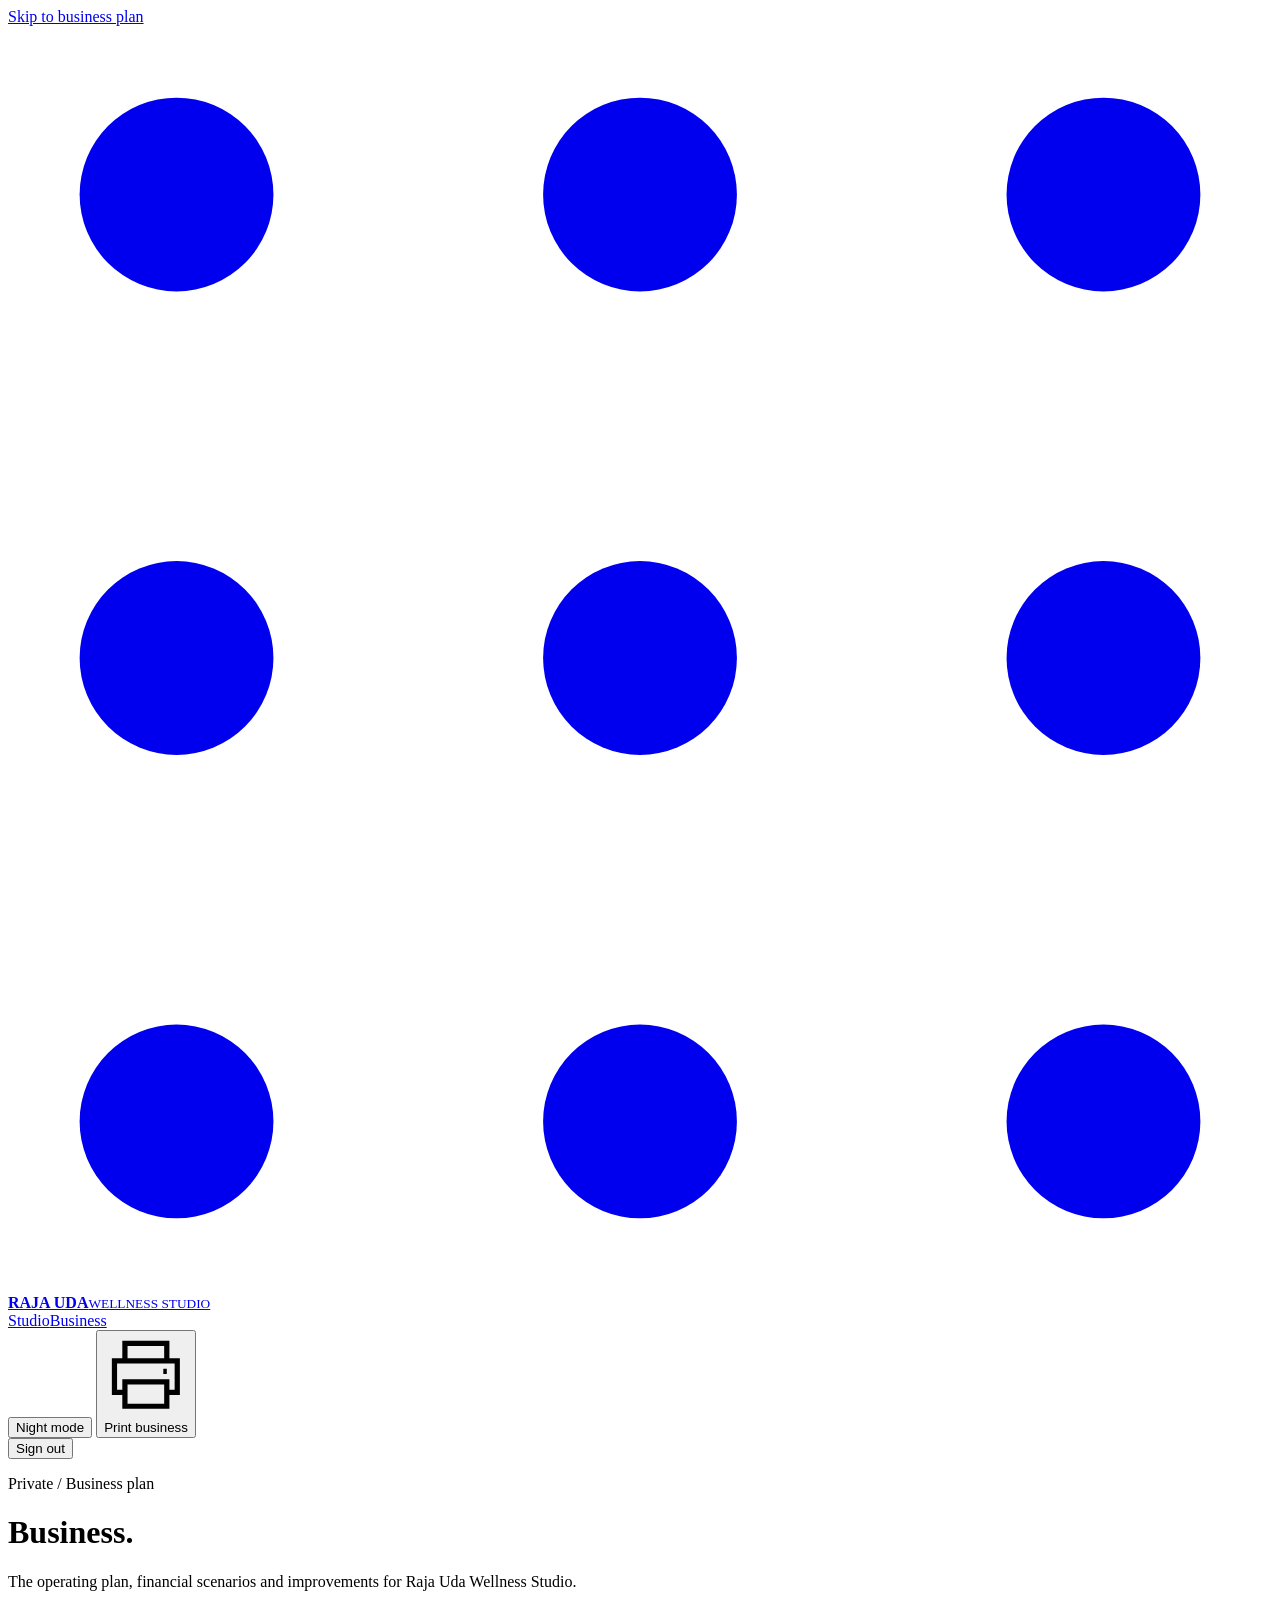
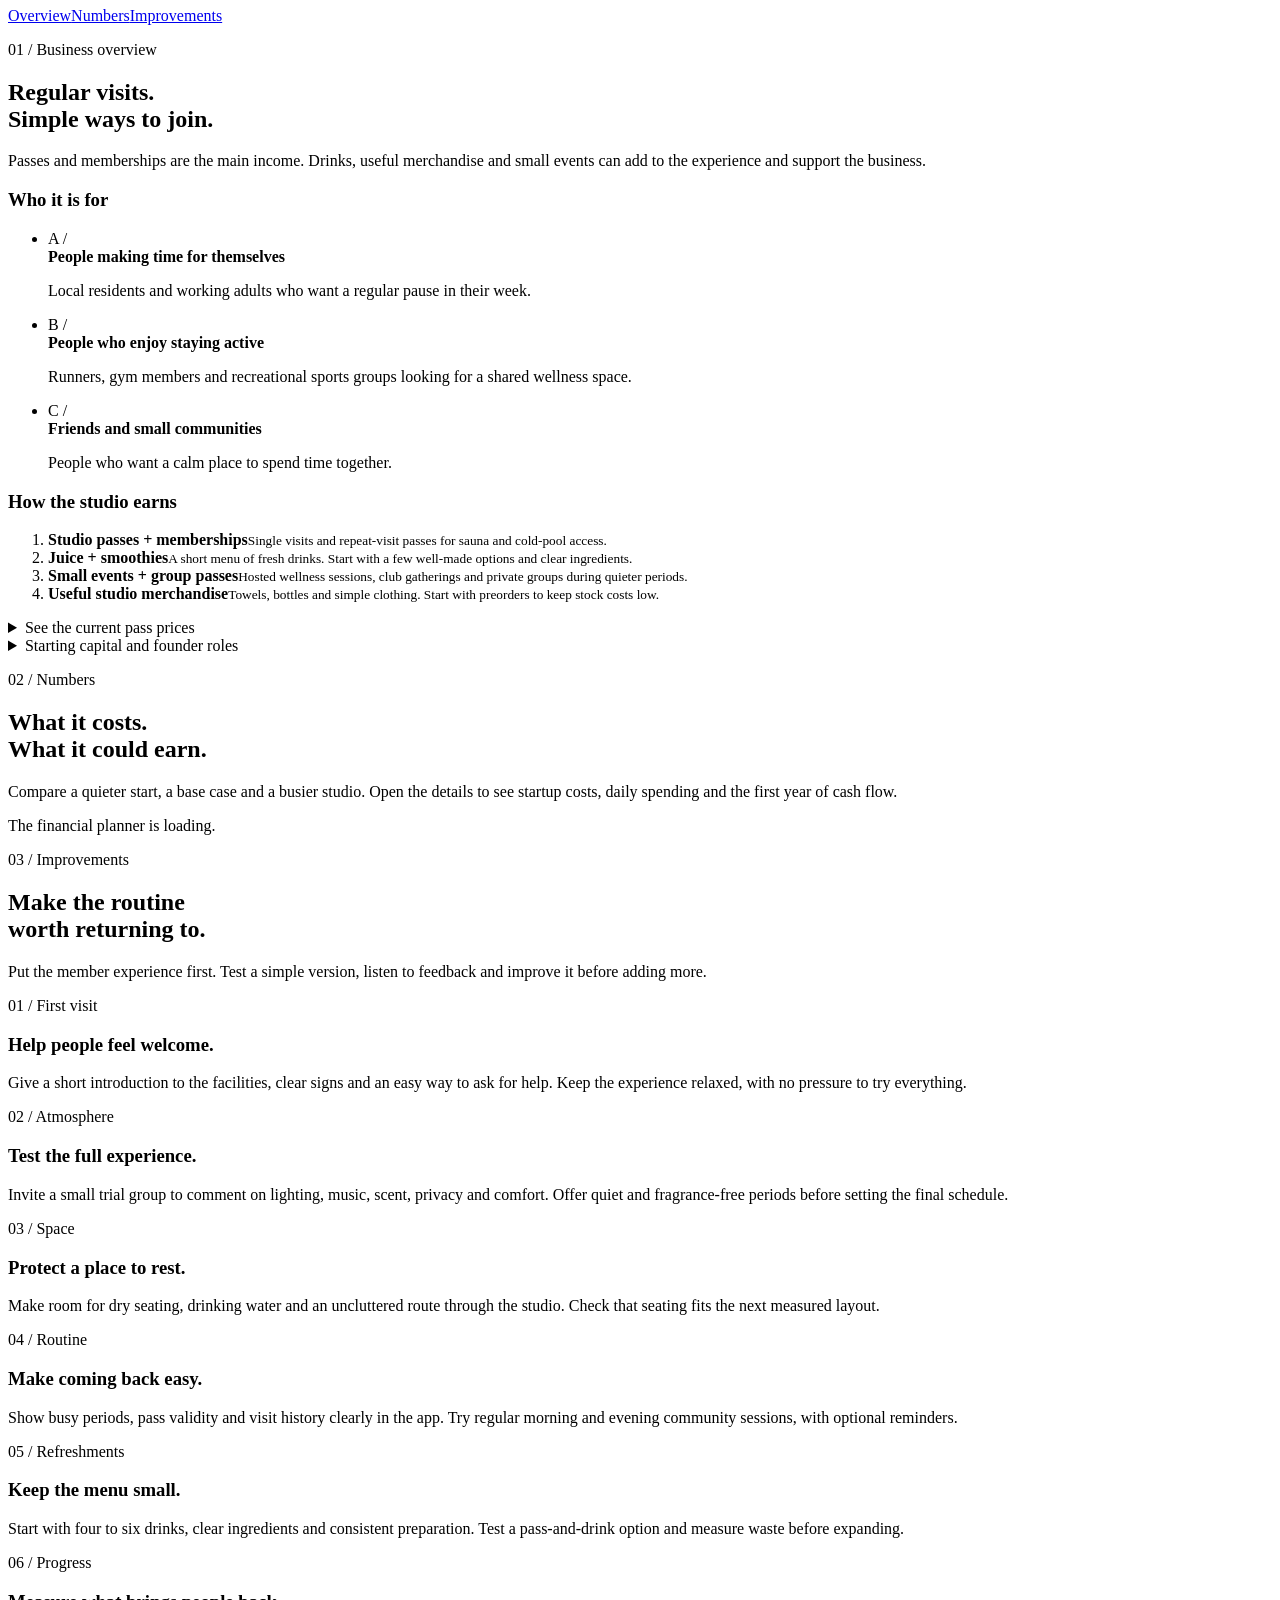
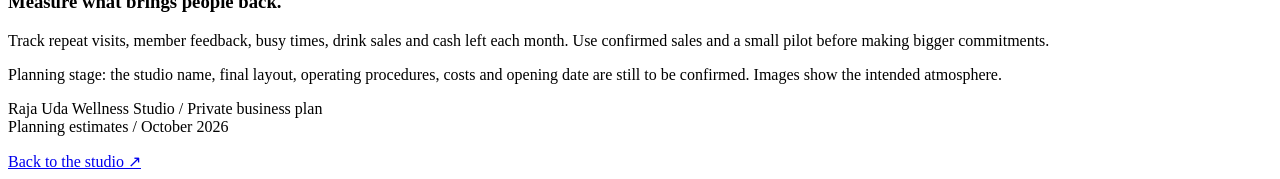
==== business-summary/private/business.html @ 8edd4c03 "Move business numbers and improvements into a protected Business page" ====
<!doctype html>
<html lang="en" data-theme="night">
<head>
  <meta charset="utf-8"><meta name="viewport" content="width=device-width, initial-scale=1">
  <meta name="color-scheme" content="dark light"><meta name="robots" content="noindex, nofollow, noarchive">
  <title>Business — Raja Uda Wellness Studio</title>
  <link rel="stylesheet" href="/site.css"><link rel="stylesheet" href="/business/assets/financials.css"><link rel="stylesheet" href="/wellness.css"><link rel="stylesheet" href="/business.css">
  <script src="/page-controls.js" defer></script>
  <script src="/business/assets/finance-model.js" defer></script><script src="/business/assets/financials.js" defer></script><script src="/business/assets/business-page.js" defer></script>
</head><body class="business-page"><a class="skip" href="#main">Skip to business plan</a>
  <header class="site-header" id="top">
    <div class="wrap header-inner">
      <a class="identity" href="/#top" aria-label="Raja Uda Wellness Studio, back to top">
        <svg aria-hidden="true" viewBox="0 0 30 30" fill="currentColor"><circle cx="4" cy="4" r="2.3"/><circle cx="15" cy="4" r="2.3"/><circle cx="26" cy="4" r="2.3"/><circle cx="4" cy="15" r="2.3"/><circle cx="15" cy="15" r="2.3"/><circle cx="26" cy="15" r="2.3"/><circle cx="4" cy="26" r="2.3"/><circle cx="15" cy="26" r="2.3"/><circle cx="26" cy="26" r="2.3" style="fill:var(--accent)"/></svg>
        <span><strong>RAJA UDA</strong><small>WELLNESS STUDIO</small></span>
      </a>
      <nav class="nav" aria-label="Main pages"><a href="/">Studio</a><a href="/business" aria-current="page">Business</a></nav>
      <div class="header-actions">
        <button type="button" class="utility" id="themeToggle" aria-label="Switch to day mode" aria-pressed="true"><span class="mode-dot" aria-hidden="true"></span><span id="themeLabel">Night mode</span></button>
        <button type="button" class="utility print-button" id="printButton" aria-label="Print the business page"><svg aria-hidden="true" viewBox="0 0 24 24" fill="none" stroke="currentColor" stroke-width="1.5"><path d="M6 8V3h12v5M6 17H3V8h18v9h-3M6 14h12v7H6z"/><path d="M17 11h1"/></svg><span class="print-label">Print business</span></button>
      <form action="/business/logout" method="post" class="logout-form"><button type="submit" class="utility">Sign out</button></form></div>
    </div>
  </header>
  <main id="main" class="wrap">
    <div class="business-hero"><p class="eyebrow mono"><span class="red-dot" aria-hidden="true"></span>Private / Business plan</p><h1>Business.</h1><p class="business-lead">The operating plan, financial scenarios and improvements for Raja Uda Wellness Studio.</p><nav class="business-section-nav" aria-label="Business page sections"><a href="#overview">Overview</a><a href="#financials">Numbers</a><a href="#improvements">Improvements</a></nav></div>
    <section class="section" id="overview" aria-labelledby="businessHeading">
      <div class="section-heading"><p class="mono section-number">01 / Business overview</p><h2 id="businessHeading">Regular visits.<br>Simple ways to join.</h2><p class="section-description">Passes and memberships are the main income. Drinks, useful merchandise and small events can add to the experience and support the business.</p></div>
      <div class="business-grid"><div><h3 class="business-subhead">Who it is for</h3><ul class="audience-list">
        <li><span class="list-mark mono">A /</span><div><strong>People making time for themselves</strong><p>Local residents and working adults who want a regular pause in their week.</p></div></li>
        <li><span class="list-mark mono">B /</span><div><strong>People who enjoy staying active</strong><p>Runners, gym members and recreational sports groups looking for a shared wellness space.</p></div></li>
        <li><span class="list-mark mono">C /</span><div><strong>Friends and small communities</strong><p>People who want a calm place to spend time together.</p></div></li>
      </ul></div><div><h3 class="business-subhead">How the studio earns</h3><ol class="revenue-list">
        <li><div><strong>Studio passes + memberships</strong><small>Single visits and repeat-visit passes for sauna and cold-pool access.</small></div></li>
        <li><div><strong>Juice + smoothies</strong><small>A short menu of fresh drinks. Start with a few well-made options and clear ingredients.</small></div></li>
        <li><div><strong>Small events + group passes</strong><small>Hosted wellness sessions, club gatherings and private groups during quieter periods.</small></div></li>
        <li><div><strong>Useful studio merchandise</strong><small>Towels, bottles and simple clothing. Start with preorders to keep stock costs low.</small></div></li>
      </ol></div></div>
      <details class="wellness-details"><summary>See the current pass prices</summary><div class="wellness-details-body">
        <div class="pass-price-list"><div><span>Full Day</span><strong>RM70</strong><small>9am–9pm access</small></div><div><span>Sunrise</span><strong>RM30</strong><small>9am–12pm access</small></div><div><span>Sunset</span><strong>RM30</strong><small>6pm–9pm access</small></div><div><span>Weekly</span><strong>RM200</strong><small>7 days</small></div><div><span>Monthly</span><strong>RM500</strong><small>30 days</small></div><div><span>Founding annual</span><strong>RM3,000</strong><small>1 year · Up to 200 passes</small></div></div>
        <p class="table-note">Prices shown in the <a class="inline-link" href="https://handc-app.vercel.app/#passes" target="_blank" rel="noopener">HandC app</a>, checked 20 October 2026. Pass validity begins at purchase. Proposed drinks, merchandise and events are priced separately in the planner.</p>
      </div></details>
<details class="wellness-details"><summary>Starting capital and founder roles</summary><div class="wellness-details-body"><div class="funding-frame"><div class="funding-top"><div><p class="mono muted">Proposed starting capital</p><div class="capital-number"><span class="currency">RM</span>500,000</div><p class="funding-caption"><span class="red-dot" aria-hidden="true"></span>To be confirmed by the founders</p></div><div class="founder-block"><p class="mono muted">Proposed founders</p><div class="founder-number">02</div><p class="funding-caption">Roles and shares to be agreed</p></div></div><div class="funding-bottom"><p><strong>Budget for opening and the months that follow.</strong> The planner separates the fit-out and equipment from the cash needed to pay bills while membership grows.</p><p>Before committing, get written quotes, check the premises and agree who runs daily operations, member experience and finances.</p></div></div></div></details>
    </section>
    <section class="section" id="financials" aria-labelledby="financialsHeading">
      <div class="section-heading"><p class="mono section-number">02 / Numbers</p><h2 id="financialsHeading">What it costs.<br>What it could earn.</h2><p class="section-description">Compare a quieter start, a base case and a busier studio. Open the details to see startup costs, daily spending and the first year of cash flow.</p></div>
      <div id="financeApp"><p class="finance-intro">The financial planner is loading.</p></div>
      <noscript><p class="finance-intro">Estimated startup: RM448,800. Fixed monthly costs: about RM39,769. At the steady monthly target, cash left after operating costs is −RM10,219 in the conservative case, RM11,108 in the base case and RM41,919 in the growth case. Annual founding-pass cash is separate. These are planning estimates, before tax and borrowing costs. Enable JavaScript to edit the assumptions and see the full plan.</p></noscript>
    </section>
    <section class="section" id="improvements" aria-labelledby="nextHeading">
      <div class="section-heading"><p class="mono section-number">03 / Improvements</p><h2 id="nextHeading">Make the routine<br>worth returning to.</h2><p class="section-description">Put the member experience first. Test a simple version, listen to feedback and improve it before adding more.</p></div>
      <div class="improvement-grid">
        <article class="improvement"><span class="mono">01 / First visit</span><h3>Help people feel welcome.</h3><p>Give a short introduction to the facilities, clear signs and an easy way to ask for help. Keep the experience relaxed, with no pressure to try everything.</p></article>
        <article class="improvement"><span class="mono">02 / Atmosphere</span><h3>Test the full experience.</h3><p>Invite a small trial group to comment on lighting, music, scent, privacy and comfort. Offer quiet and fragrance-free periods before setting the final schedule.</p></article>
        <article class="improvement"><span class="mono">03 / Space</span><h3>Protect a place to rest.</h3><p>Make room for dry seating, drinking water and an uncluttered route through the studio. Check that seating fits the next measured layout.</p></article>
        <article class="improvement"><span class="mono">04 / Routine</span><h3>Make coming back easy.</h3><p>Show busy periods, pass validity and visit history clearly in the app. Try regular morning and evening community sessions, with optional reminders.</p></article>
        <article class="improvement"><span class="mono">05 / Refreshments</span><h3>Keep the menu small.</h3><p>Start with four to six drinks, clear ingredients and consistent preparation. Test a pass-and-drink option and measure waste before expanding.</p></article>
        <article class="improvement"><span class="mono">06 / Progress</span><h3>Measure what brings people back.</h3><p>Track repeat visits, member feedback, busy times, drink sales and cash left each month. Use confirmed sales and a small pilot before making bigger commitments.</p></article>
      </div>
      <p class="concept-status">Planning stage: the studio name, final layout, operating procedures, costs and opening date are still to be confirmed. Images show the intended atmosphere.</p>
    </section>
  </main>
  <footer class="wrap footer"><p class="mono">Raja Uda Wellness Studio / Private business plan<br>Planning estimates / October 2026</p><a href="/">Back to the studio ↗</a></footer>
</body></html>
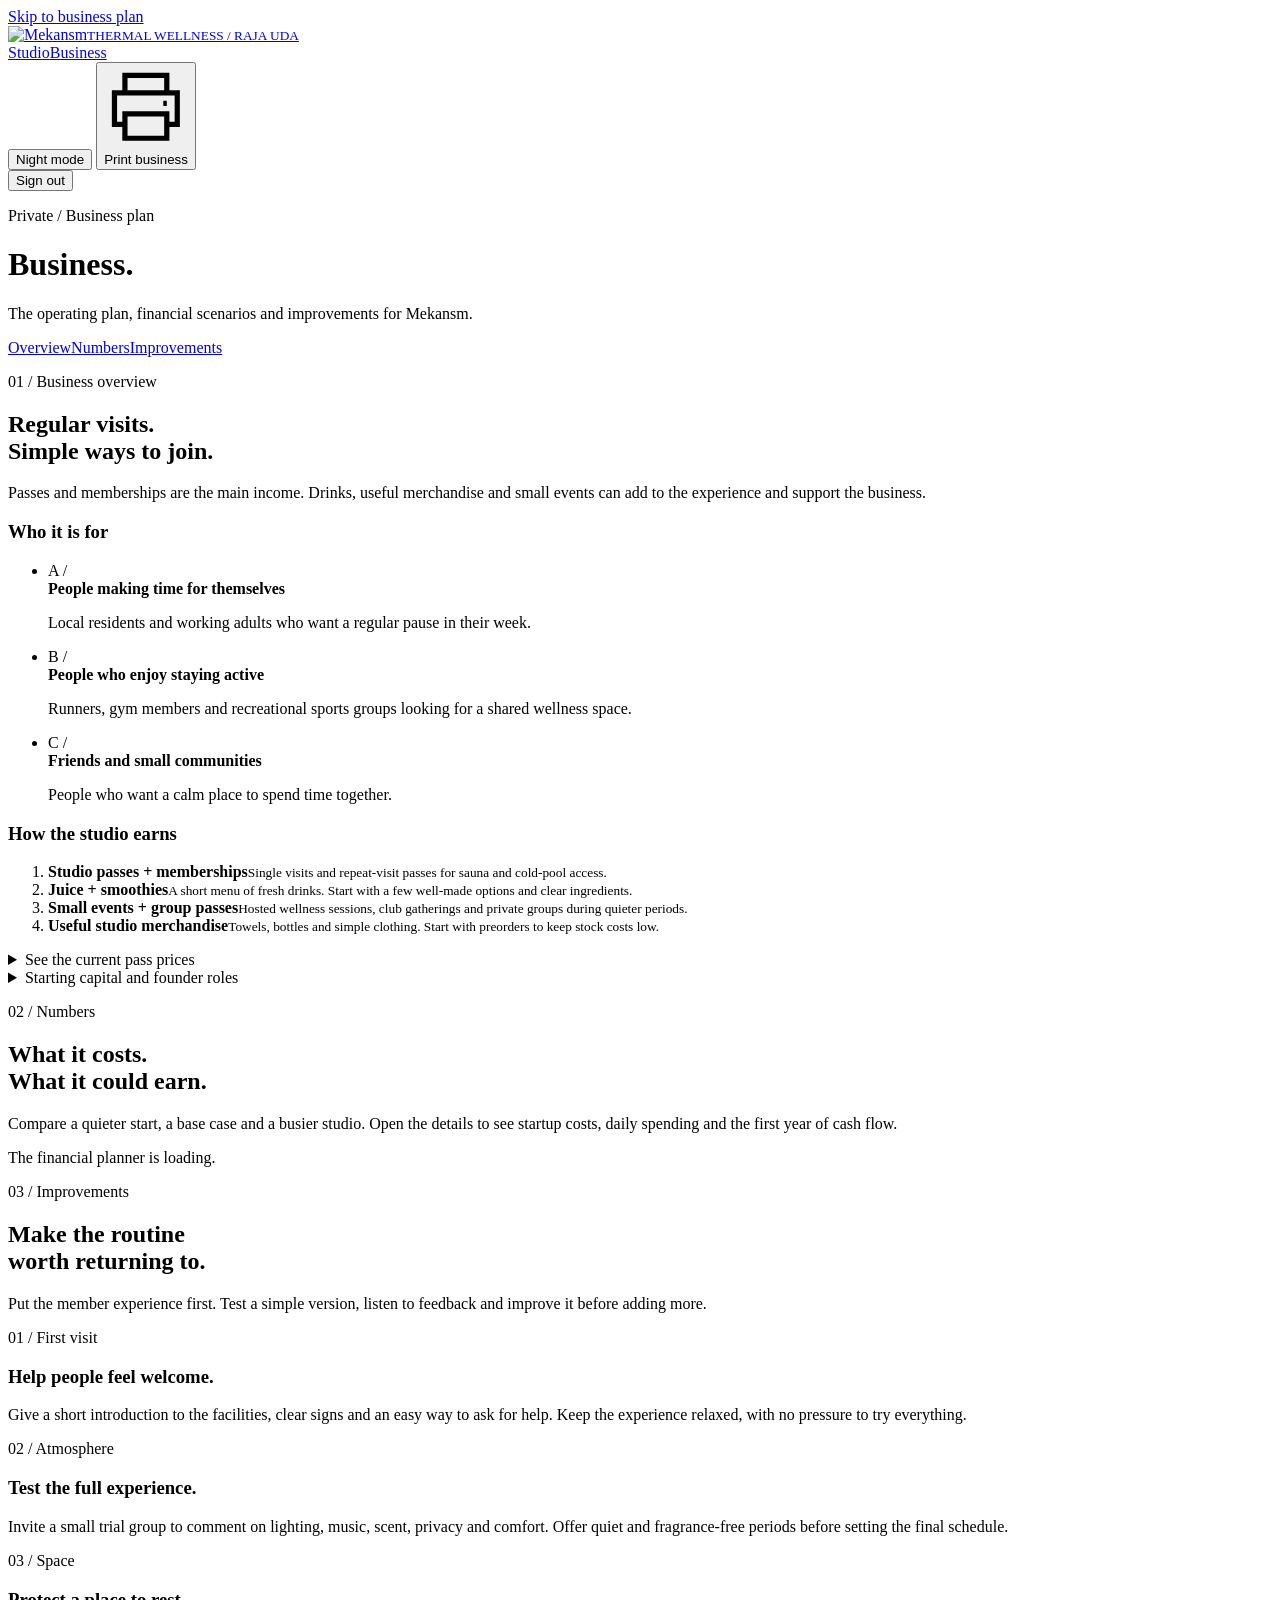
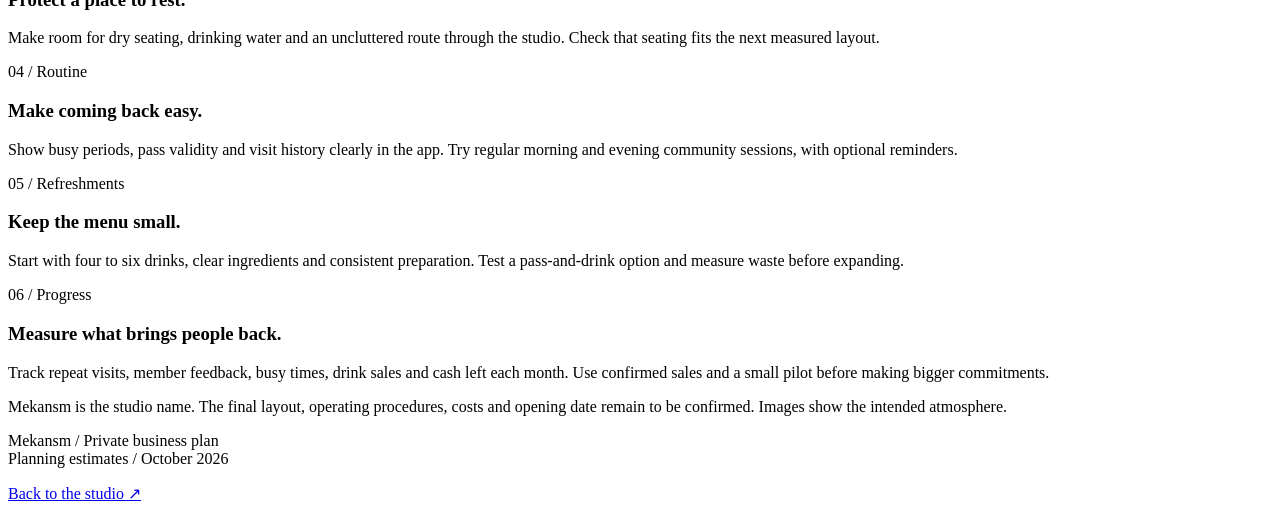
==== commit 34c3a084: "Brand the studio concept and business plan as Mekansm" ====
--- a/business-summary/private/business.html
+++ b/business-summary/private/business.html
@@ -3,16 +3,16 @@
 <head>
   <meta charset="utf-8"><meta name="viewport" content="width=device-width, initial-scale=1">
   <meta name="color-scheme" content="dark light"><meta name="robots" content="noindex, nofollow, noarchive">
-  <title>Business — Raja Uda Wellness Studio</title>
+  <link rel="icon" type="image/svg+xml" href="/assets/brand/mekansm-symbol.svg">
+  <title>Business — Mekansm</title>
   <link rel="stylesheet" href="/site.css"><link rel="stylesheet" href="/business/assets/financials.css"><link rel="stylesheet" href="/wellness.css"><link rel="stylesheet" href="/business.css">
   <script src="/page-controls.js" defer></script>
   <script src="/business/assets/finance-model.js" defer></script><script src="/business/assets/financials.js" defer></script><script src="/business/assets/business-page.js" defer></script>
 </head><body class="business-page"><a class="skip" href="#main">Skip to business plan</a>
   <header class="site-header" id="top">
     <div class="wrap header-inner">
-      <a class="identity" href="/#top" aria-label="Raja Uda Wellness Studio, back to top">
-        <svg aria-hidden="true" viewBox="0 0 30 30" fill="currentColor"><circle cx="4" cy="4" r="2.3"/><circle cx="15" cy="4" r="2.3"/><circle cx="26" cy="4" r="2.3"/><circle cx="4" cy="15" r="2.3"/><circle cx="15" cy="15" r="2.3"/><circle cx="26" cy="15" r="2.3"/><circle cx="4" cy="26" r="2.3"/><circle cx="15" cy="26" r="2.3"/><circle cx="26" cy="26" r="2.3" style="fill:var(--accent)"/></svg>
-        <span><strong>RAJA UDA</strong><small>WELLNESS STUDIO</small></span>
+      <a class="identity" href="/#top" aria-label="Mekansm, back to top">
+        <span class="identity-lockup"><img class="identity-wordmark" src="/assets/brand/mekansm-wordmark.svg" alt="Mekansm" width="209" height="39"><small>THERMAL WELLNESS / RAJA UDA</small></span>
       </a>
       <nav class="nav" aria-label="Main pages"><a href="/">Studio</a><a href="/business" aria-current="page">Business</a></nav>
       <div class="header-actions">
@@ -22,7 +22,7 @@
     </div>
   </header>
   <main id="main" class="wrap">
-    <div class="business-hero"><p class="eyebrow mono"><span class="red-dot" aria-hidden="true"></span>Private / Business plan</p><h1>Business.</h1><p class="business-lead">The operating plan, financial scenarios and improvements for Raja Uda Wellness Studio.</p><nav class="business-section-nav" aria-label="Business page sections"><a href="#overview">Overview</a><a href="#financials">Numbers</a><a href="#improvements">Improvements</a></nav></div>
+    <div class="business-hero"><p class="eyebrow mono"><span class="red-dot" aria-hidden="true"></span>Private / Business plan</p><h1>Business.</h1><p class="business-lead">The operating plan, financial scenarios and improvements for Mekansm.</p><nav class="business-section-nav" aria-label="Business page sections"><a href="#overview">Overview</a><a href="#financials">Numbers</a><a href="#improvements">Improvements</a></nav></div>
     <section class="section" id="overview" aria-labelledby="businessHeading">
       <div class="section-heading"><p class="mono section-number">01 / Business overview</p><h2 id="businessHeading">Regular visits.<br>Simple ways to join.</h2><p class="section-description">Passes and memberships are the main income. Drinks, useful merchandise and small events can add to the experience and support the business.</p></div>
       <div class="business-grid"><div><h3 class="business-subhead">Who it is for</h3><ul class="audience-list">
@@ -37,7 +37,7 @@
       </ol></div></div>
       <details class="wellness-details"><summary>See the current pass prices</summary><div class="wellness-details-body">
         <div class="pass-price-list"><div><span>Full Day</span><strong>RM70</strong><small>9am–9pm access</small></div><div><span>Sunrise</span><strong>RM30</strong><small>9am–12pm access</small></div><div><span>Sunset</span><strong>RM30</strong><small>6pm–9pm access</small></div><div><span>Weekly</span><strong>RM200</strong><small>7 days</small></div><div><span>Monthly</span><strong>RM500</strong><small>30 days</small></div><div><span>Founding annual</span><strong>RM3,000</strong><small>1 year · Up to 200 passes</small></div></div>
-        <p class="table-note">Prices shown in the <a class="inline-link" href="https://handc-app.vercel.app/#passes" target="_blank" rel="noopener">HandC app</a>, checked 20 October 2026. Pass validity begins at purchase. Proposed drinks, merchandise and events are priced separately in the planner.</p>
+        <p class="table-note">Prices shown in the <a class="inline-link" href="https://handc-app.vercel.app/#passes" target="_blank" rel="noopener">Mekansm app</a>, checked 20 October 2026. Pass validity begins at purchase. Proposed drinks, merchandise and events are priced separately in the planner.</p>
       </div></details>
 <details class="wellness-details"><summary>Starting capital and founder roles</summary><div class="wellness-details-body"><div class="funding-frame"><div class="funding-top"><div><p class="mono muted">Proposed starting capital</p><div class="capital-number"><span class="currency">RM</span>500,000</div><p class="funding-caption"><span class="red-dot" aria-hidden="true"></span>To be confirmed by the founders</p></div><div class="founder-block"><p class="mono muted">Proposed founders</p><div class="founder-number">02</div><p class="funding-caption">Roles and shares to be agreed</p></div></div><div class="funding-bottom"><p><strong>Budget for opening and the months that follow.</strong> The planner separates the fit-out and equipment from the cash needed to pay bills while membership grows.</p><p>Before committing, get written quotes, check the premises and agree who runs daily operations, member experience and finances.</p></div></div></div></details>
     </section>
@@ -56,8 +56,8 @@
         <article class="improvement"><span class="mono">05 / Refreshments</span><h3>Keep the menu small.</h3><p>Start with four to six drinks, clear ingredients and consistent preparation. Test a pass-and-drink option and measure waste before expanding.</p></article>
         <article class="improvement"><span class="mono">06 / Progress</span><h3>Measure what brings people back.</h3><p>Track repeat visits, member feedback, busy times, drink sales and cash left each month. Use confirmed sales and a small pilot before making bigger commitments.</p></article>
       </div>
-      <p class="concept-status">Planning stage: the studio name, final layout, operating procedures, costs and opening date are still to be confirmed. Images show the intended atmosphere.</p>
+      <p class="concept-status">Mekansm is the studio name. The final layout, operating procedures, costs and opening date remain to be confirmed. Images show the intended atmosphere.</p>
     </section>
   </main>
-  <footer class="wrap footer"><p class="mono">Raja Uda Wellness Studio / Private business plan<br>Planning estimates / October 2026</p><a href="/">Back to the studio ↗</a></footer>
+  <footer class="wrap footer"><p class="mono">Mekansm / Private business plan<br>Planning estimates / October 2026</p><a href="/">Back to the studio ↗</a></footer>
 </body></html>
